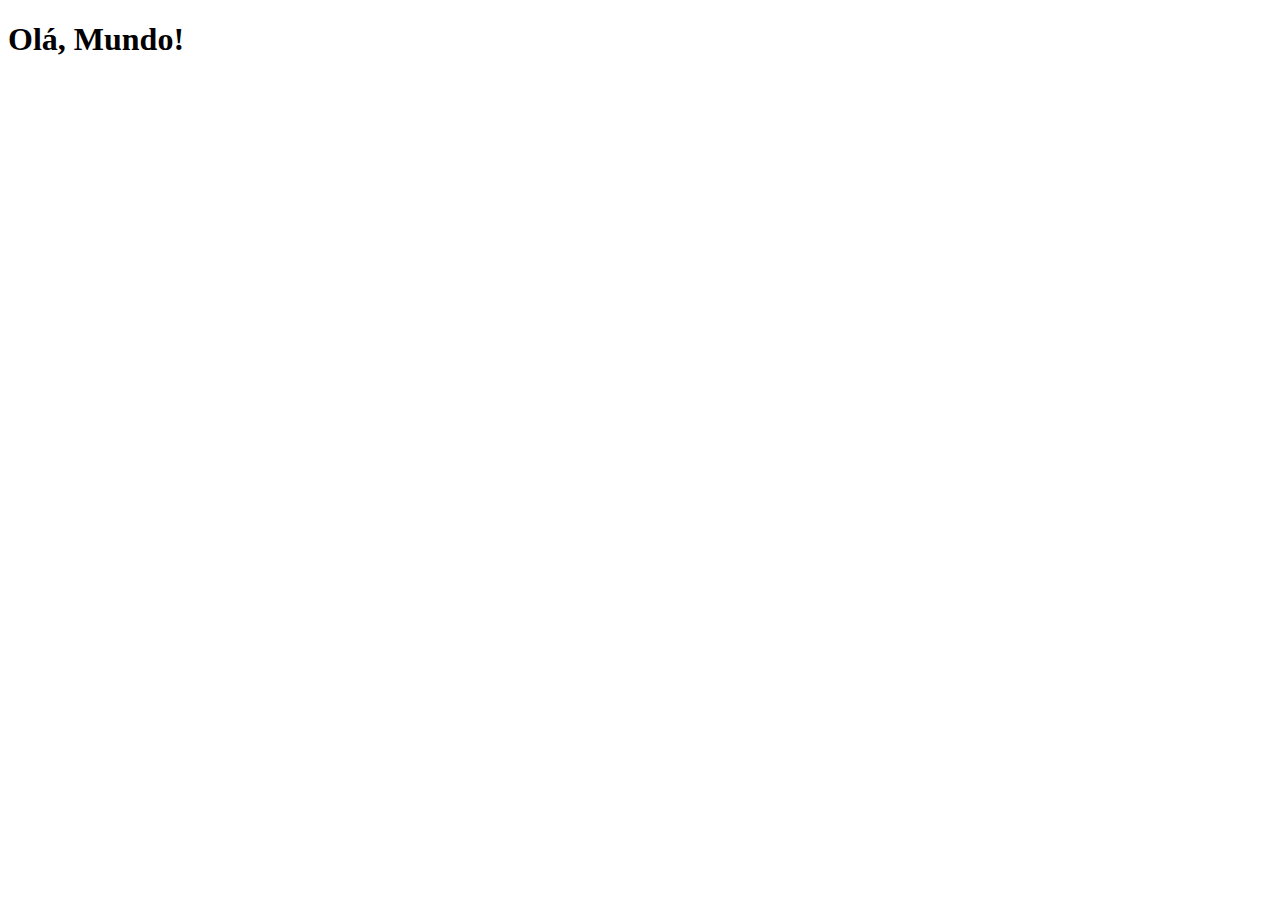
==== index.html @ bfa7090c "Create index.html" ====
<!DOCTYPE html>
<html lang="pt-br">
<head>
    <meta charset="UTF-8">
    <meta name="viewport" content="width=device-width, initial-scale=1.0">
    <title>Document</title>
</head>
<body>
    <h1>Olá, Mundo!</h1>
</body>
</html>
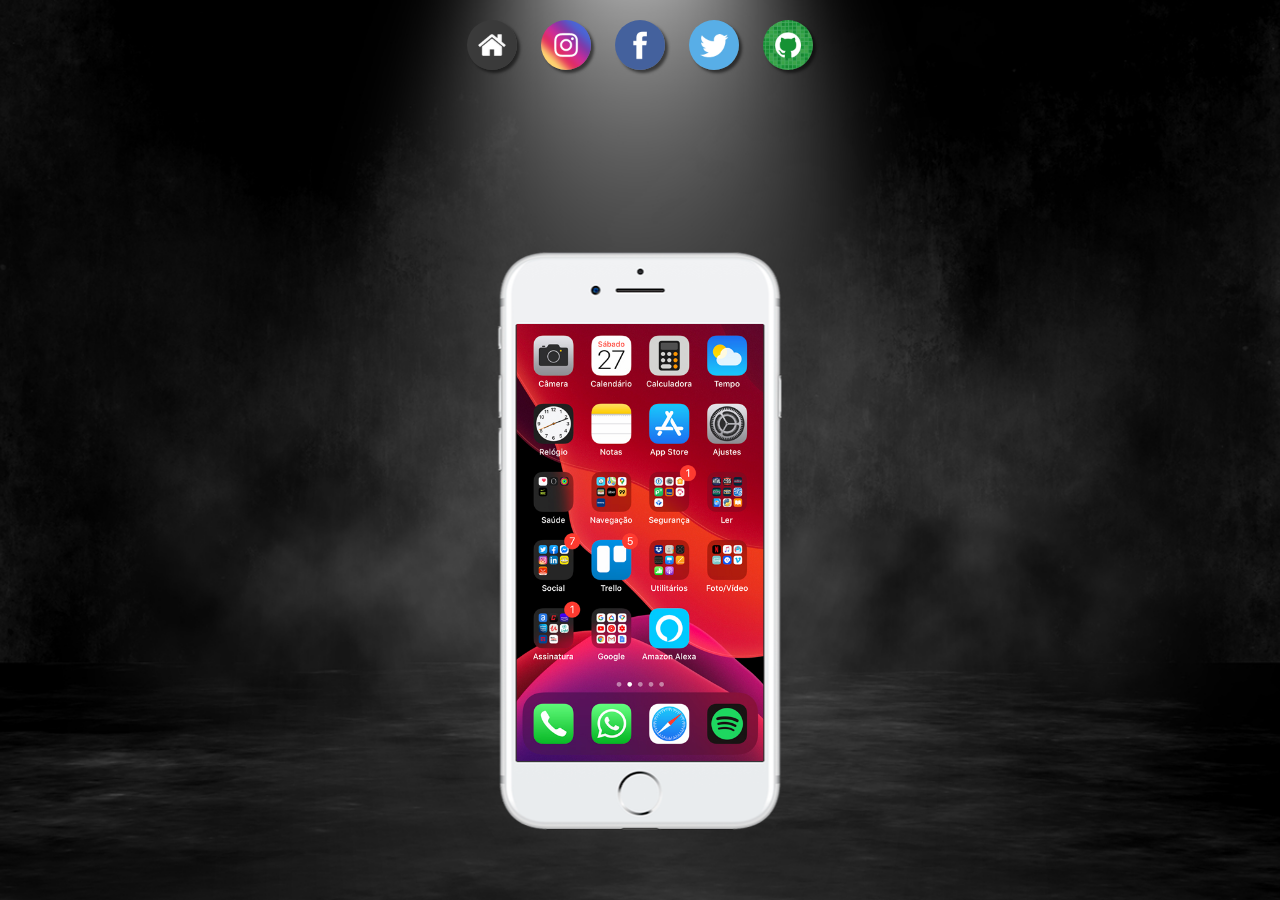
==== commit 6388c833: "updates" ====
--- a/index.html
+++ b/index.html
@@ -4,8 +4,23 @@
     <meta charset="UTF-8">
     <meta name="viewport" content="width=device-width, initial-scale=1.0">
     <title>Document</title>
+    <link rel="shortcut icon" href="favicon.ico" type="image/x-icon">
+    <link rel="stylesheet" href="estilo/style.css">
 </head>
 <body>
-    <h1>Olá, Mundo!</h1>
+    <main>
+        <section id="telefone">
+            <iframe src="home.html" frameborder="0" name="tela" id="tela"></iframe>
+
+        </section>
+        <section id="redes-sociais">
+            <a href="home.html" target="tela"><img src="imagens/logo-home.jpg" alt="home"></a>
+            <a href="insta.html" target="tela"><img src="imagens/logo-instagram.jpg" alt="instagram"></a>
+            <a href="face.html" target="tela"><img src="imagens/logo-facebook.jpg" alt="facebook"></a>
+            <a href="twitter.html" target="tela"><img src="imagens/logo-twitter.jpg" alt="twitter"></a>
+            <a href="github.html" target="tela"><img src="imagens/logo-github.jpg" alt="logo-github"></a>
+
+        </section>
+    </main>
 </body>
 </html>--- a/estilo/style.css
+++ b/estilo/style.css
@@ -0,0 +1,51 @@
+
+
+*{
+    margin: 0px;
+    padding: 0px;
+}
+body, html{
+    height: 100vh;
+    width: 100vw;
+    background: black url('../imagens/fundo.jpg') center center/ cover no-repeat fixed;
+}
+main{
+    position: relative;
+    height: 100vh;
+}
+#telefone{
+    position: absolute;  
+    top: 100%;
+    left: 50%;
+    transform: translate(-50% ,-100%);
+
+    height: 650px;
+    width: 289px;
+    background: url('../imagens/frame-iphone.png') top center no-repeat fixed;
+    
+}
+#tela{
+    position: relative;
+    top: 74px;
+    left: 21px;
+    height: 437px;
+    width: 247px;
+}
+#redes-sociais{
+    position: relative;
+    text-align: center;
+    top: 10px ;
+}
+#redes-sociais img{
+    height: 50px;
+    border-radius: 50%;
+    margin: 10px;
+    box-shadow: 3px 3px 3px rgba(0, 0, 0, 0.541);
+    box-sizing: border-box;
+}
+#redes-sociais img:hover{
+    border: white solid 2px;
+    transform: translate(-5%, -5%);
+    transition: .2s;
+    box-shadow: 5px 5px 5px rgba(0, 0, 0, 0.541);
+}
